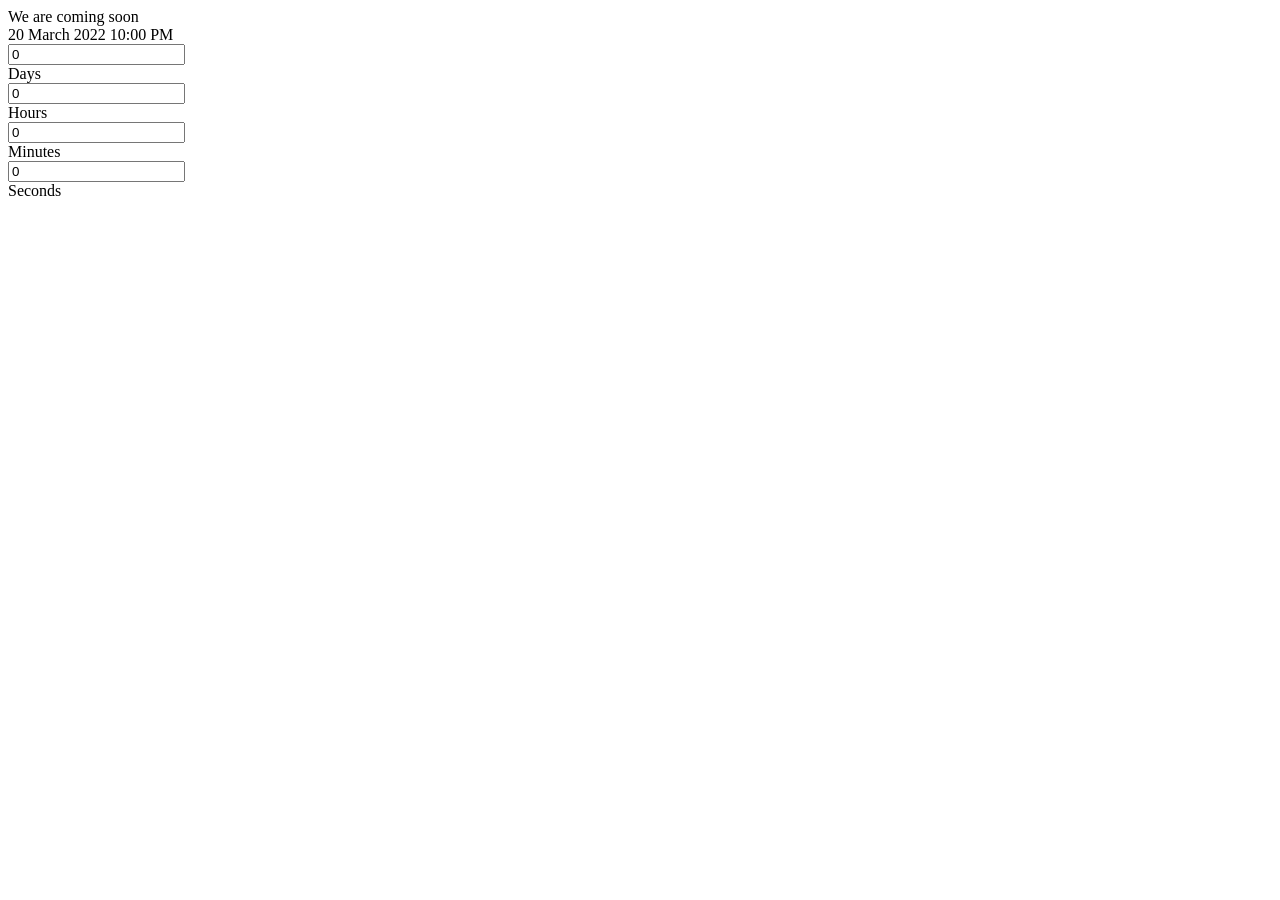
==== timerCountDownJS/timer.html @ 055c625e "added css and image file" ====
<!DOCTYPE html>
<html lang="en">

<head>
    <meta charset="UTF-8">
    <meta http-equiv="X-UA-Compatible" content="IE=edge">
    <meta name="viewport" content="width=device-width, initial-scale=1.0">
    <title>Document</title>
    <link rel="stylesheet" href="css/custom.css">
</head>

<body>
    <div class="main">
        <div class="overlay">
            <div class="title">We are coming soon</div>
            <div class="title" id="end-date">20 March 2022 10:00 PM</div>
            <div class="col">
                <div>
                    <input type="text" readonly value="0">
                    <br/>
                    <label for="">Days</label>
                </div>
                <div>
                    <input type="text" readonly value="0">
                    <br/>
                    <label for="">Hours</label>
                </div>
                <div>
                    <input type="text" readonly value="0">
                    <br/>
                    <label for="">Minutes</label>
                </div>
                <div>
                    <input type="text" readonly value="0">
                    <br/>
                    <label for="">Seconds</label>
                </div>
            </div>
        </div>
    </div>
    <script src="js/timer.js"></script>
</body>

</html>
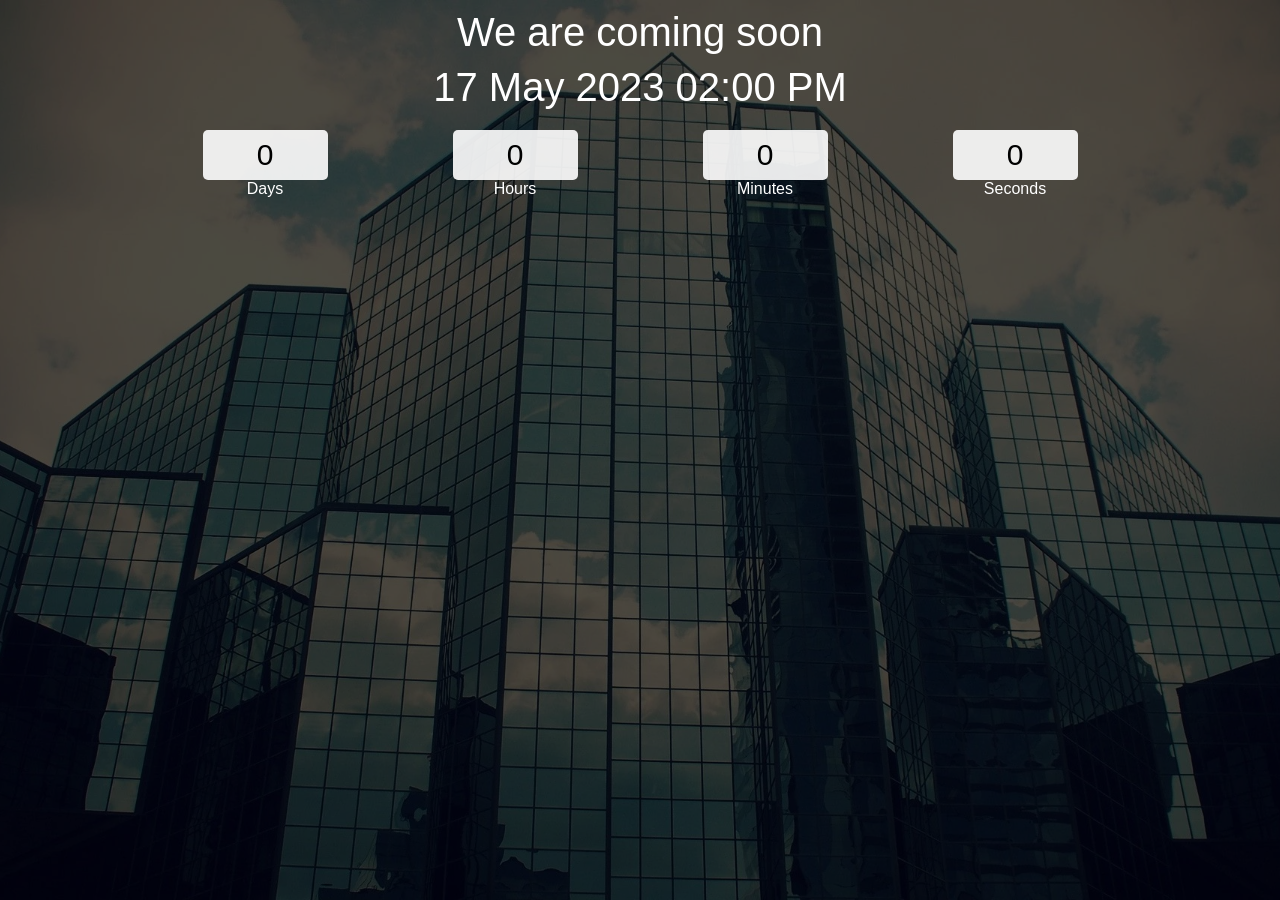
==== commit fe911b30: "js changes" ====
--- a/timerCountDownJS/timer.html
+++ b/timerCountDownJS/timer.html
@@ -6,7 +6,7 @@
     <meta http-equiv="X-UA-Compatible" content="IE=edge">
     <meta name="viewport" content="width=device-width, initial-scale=1.0">
     <title>Document</title>
-    <link rel="stylesheet" href="css/custom.css">
+    <link rel="stylesheet" href="style.css">
 </head>
 
 <body>
@@ -38,7 +38,7 @@
             </div>
         </div>
     </div>
-    <script src="js/timer.js"></script>
+    <script src="timer.js"></script>
 </body>
 
 </html>
--- a/timerCountDownJS/style.css
+++ b/timerCountDownJS/style.css
@@ -0,0 +1,53 @@
+* {
+    padding: 0;
+    margin: 0;
+    box-sizing: border-box;
+    font-family: 'Poppins', sans-serif;
+}
+
+@import url('https://fonts.googleapis.com/css2?family=Poppins:wght@100&display=swap');
+.main {
+    width: 100%;
+    height: 100vh;
+    background: url('image/1802071.webp') center center;
+    background-size: cover;
+}
+
+.overlay {
+    width: 100%;
+    height: 100%;
+    display: flex;
+    align-items: center;
+    flex-direction: column;
+    background-color: rgba(0, 0, 0, 0.7);
+}
+
+.title {
+    margin-top: 10px;
+    color: white;
+    text-align: center;
+    font-size: 2.5rem;
+}
+
+.col {
+    margin-top: 20px;
+    width: 90%;
+    display: flex;
+    justify-content: center;
+    color: white;
+}
+
+.col div {
+    width: 250px;
+    text-align: center;
+}
+
+input {
+    width: 50%;
+    background-color: rgba(255, 255, 255, 0.9);
+    border-color: transparent;
+    border-radius: 5px;
+    height: 50px;
+    text-align: center;
+    font-size: 30px;
+}
